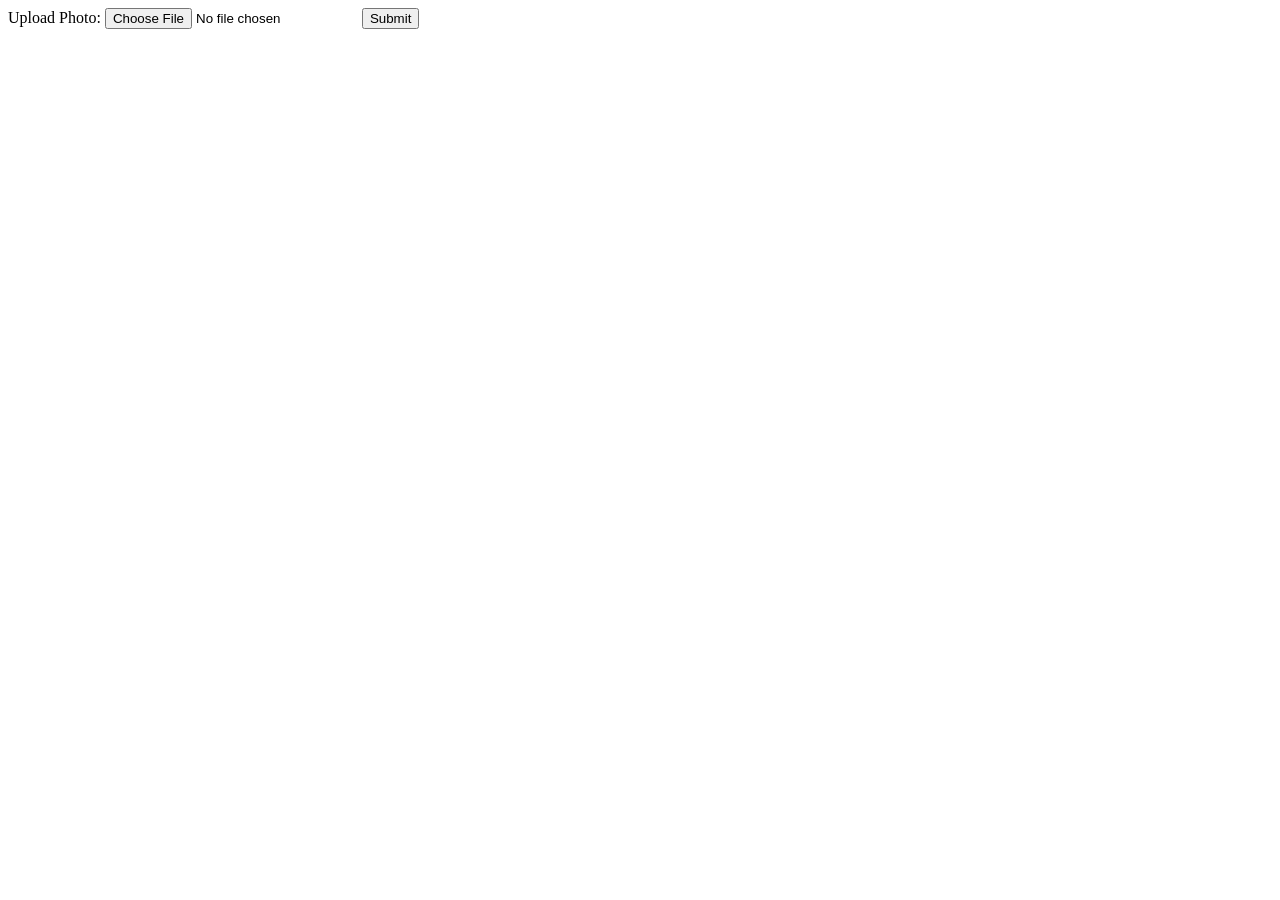
==== index.html @ a8e4d0e5 "Update index.html" ====
<!--<!DOCTYPE html>
<html>
<head>
<title>Job Application System</title>
<meta name="viewport" content="width=device-width, initial-scale=1">

<style>

body{
font-family:Arial;
background:#f4f4f4;
}

.container{
width:500px;
margin:auto;
background:white;
padding:20px;
margin-top:30px;
border-radius:10px;
box-shadow:0 0 10px gray;
}

h2{
text-align:center;
}

input,select{
width:100%;
padding:8px;
margin-top:5px;
margin-bottom:15px;
}

button{
width:100%;
padding:12px;
background:#007bff;
color:white;
border:none;
font-size:16px;
cursor:pointer;
border-radius:5px;
}

button:hover{
background:#0056b3;
}

</style>
</head>

<body>

<div class="container">

<h2>Job Application Form</h2>

<form id="jobForm">

<label>Name</label>
<input type="text" name="name" required>

<label>Father Name</label>
<input type="text" name="father" required>

<label>Mother Name</label>
<input type="text" name="mother">

<label>Email</label>
<input type="email" name="email" required>

<label>Phone Number</label>
<input type="text" name="phone" required>

<label>Aadhar Number</label>
<input type="text" name="adhar">

<label>Date of Birth</label>
<input type="date" name="dob">

<label>Qualification</label>

<select name="qualification">
<option>10th</option>
<option>XI</option>
<option>XII</option>
<option>BA</option>
<option>BSC</option>
<option>BCA</option>
<option>BCOM</option>
<option>MA</option>
<option>MPHIL</option>
<option>PHD</option>
</select>



<button type="submit">Submit Application</button>

</form>

</div>
<script>
const scriptURL = "https://script.google.com/macros/s/AKfycbzyLKXq7OLGSkKJRJ0cyGWlM6X0utHwYhoJd9ADSXGahR2GpONFG03w0EsLis3C3Trw/exec";
const form = document.getElementById("jobForm");

form.addEventListener("submit", async e => {
  e.preventDefault();

  let obj = {};
  for (let [key, value] of new FormData(form).entries()) {
    if (value instanceof File && value.size > 0) {
      obj[key] = await toBase64(value);   // convert file to Base64
    } else {
      obj[key] = value;
    }
  }

  console.log(obj);   // Debug: check Base64 strings in console

  fetch(scriptURL, {
    method: "POST",
    body: JSON.stringify(obj)
  })
  .then(res => res.text())
  .then(() => {
    alert("Application Submitted Successfully");
    form.reset();
  })
  .catch(err => alert("Submission Error: " + err));
});

function toBase64(file) {
  return new Promise((resolve, reject) => {
    const reader = new FileReader();
    reader.onload = () => resolve(reader.result); // "data:image/png;base64,..."
    reader.onerror = reject;
    reader.readAsDataURL(file);
  });
}
</script>



</body>
</html>   --->
<!DOCTYPE html>
<html>
<head>
  <title>Photo Upload</title>
</head>
<body>
  <form id="uploadForm">
    <label>Upload Photo:</label>
    <input type="file" name="photo" accept="image/*" required>
    <button type="submit">Submit</button>
  </form>

  <script>
    const scriptURL = "https://script.google.com/macros/s/AKfycby2Rl6aXGAGJ97c0yC55dz-uzZpXMctiEYjpLvBoqCVL-AJk2IxRICHRo7-F9FUzcsN/exec"; // replace with your Apps Script web app URL
    const form = document.getElementById("uploadForm");

    form.addEventListener("submit", async e => {
      e.preventDefault();

      let obj = {};
      for (let [key, value] of new FormData(form).entries()) {
        if (value instanceof File && value.size > 0) {
          obj[key] = await toBase64(value);
        }
      }

      fetch(scriptURL, {
        method: "POST",
        body: JSON.stringify(obj)
      })
      .then(res => res.text())
      .then(() => {
        alert("Uploaded successfully!");
        form.reset();
      })
      .catch(err => alert("Error: " + err));
    });

    function toBase64(file) {
      return new Promise((resolve, reject) => {
        const reader = new FileReader();
        reader.onload = () => resolve(reader.result);
        reader.onerror = reject;
        reader.readAsDataURL(file);
      });
    }
  </script>
</body>
</html>
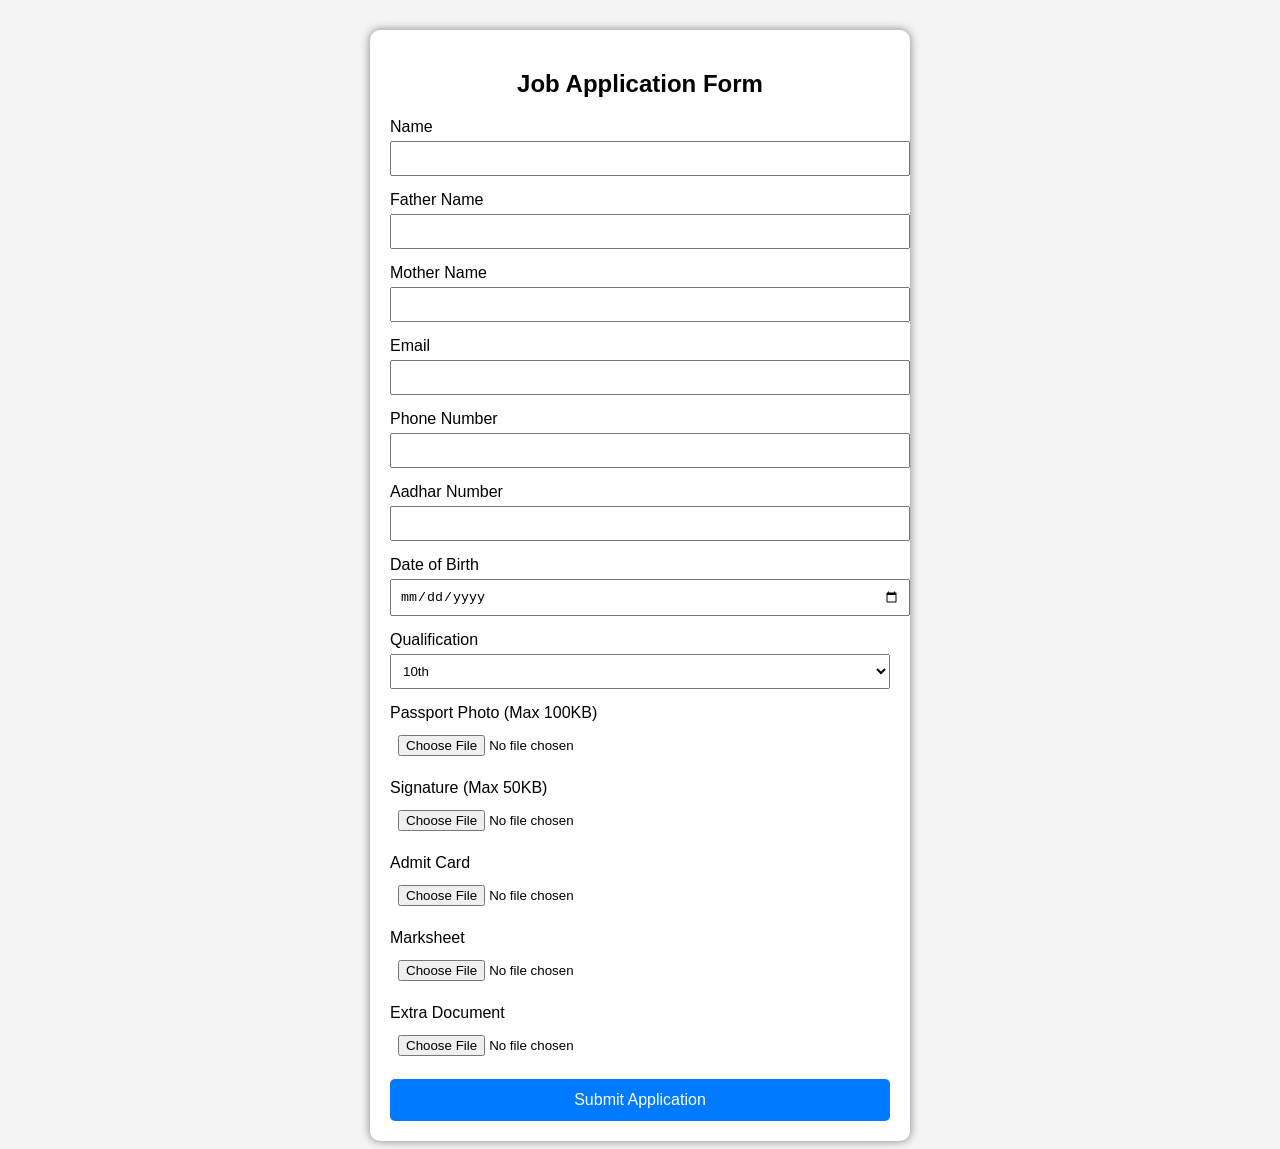
==== commit f9becb93: "Update index.html" ====
--- a/index.html
+++ b/index.html
@@ -1,4 +1,4 @@
-<!--<!DOCTYPE html>
+<!DOCTYPE html>
 <html>
 <head>
 <title>Job Application System</title>
@@ -94,110 +94,63 @@
 <option>PHD</option>
 </select>
 
+<label>Passport Photo (Max 100KB)</label>
+<input type="file" name="photo" required>
 
+<label>Signature (Max 50KB)</label>
+<input type="file" name="sign">
+
+<label>Admit Card</label>
+<input type="file" name="admit">
+
+<label>Marksheet</label>
+<input type="file" name="marksheet">
+
+<label>Extra Document</label>
+<input type="file" name="doc">
 
 <button type="submit">Submit Application</button>
 
 </form>
 
 </div>
+
 <script>
-const scriptURL = "https://script.google.com/macros/s/AKfycbzyLKXq7OLGSkKJRJ0cyGWlM6X0utHwYhoJd9ADSXGahR2GpONFG03w0EsLis3C3Trw/exec";
-const form = document.getElementById("jobForm");
 
-form.addEventListener("submit", async e => {
-  e.preventDefault();
+const scriptURL="https://script.google.com/macros/s/AKfycbyTMyosGRCbiOeI6OX1sepijsMkGzCHAASsylLUFWWQlSST4pEde055gER7_M0wbXDV/exec";
 
-  let obj = {};
-  for (let [key, value] of new FormData(form).entries()) {
-    if (value instanceof File && value.size > 0) {
-      obj[key] = await toBase64(value);   // convert file to Base64
-    } else {
-      obj[key] = value;
-    }
-  }
+const form=document.getElementById("jobForm");
 
-  console.log(obj);   // Debug: check Base64 strings in console
+form.addEventListener("submit",e=>{
 
-  fetch(scriptURL, {
-    method: "POST",
-    body: JSON.stringify(obj)
-  })
-  .then(res => res.text())
-  .then(() => {
-    alert("Application Submitted Successfully");
-    form.reset();
-  })
-  .catch(err => alert("Submission Error: " + err));
+e.preventDefault();
+
+let formData=new FormData(form);
+
+fetch(scriptURL,{
+method:"POST",
+body:formData
+})
+
+.then(res=>res.text())
+.then(data=>{
+
+alert("Application Submitted Successfully");
+
+form.reset();
+
+})
+.catch(error=>{
+
+alert("Submission Error");
+
+console.log(error);
+
 });
 
-function toBase64(file) {
-  return new Promise((resolve, reject) => {
-    const reader = new FileReader();
-    reader.onload = () => resolve(reader.result); // "data:image/png;base64,..."
-    reader.onerror = reject;
-    reader.readAsDataURL(file);
-  });
-}
+});
+
 </script>
 
-
-
 </body>
-</html>   --->
-<!DOCTYPE html>
-<html>
-<head>
-  <title>Photo Upload</title>
-</head>
-<body>
-  <form id="uploadForm">
-    <label>Upload Photo:</label>
-    <input type="file" name="photo" accept="image/*" required>
-    <button type="submit">Submit</button>
-  </form>
-
-  <script>
-    const scriptURL = "https://script.google.com/macros/s/AKfycby2Rl6aXGAGJ97c0yC55dz-uzZpXMctiEYjpLvBoqCVL-AJk2IxRICHRo7-F9FUzcsN/exec"; // replace with your Apps Script web app URL
-    const form = document.getElementById("uploadForm");
-
-    form.addEventListener("submit", async e => {
-      e.preventDefault();
-
-      let obj = {};
-      for (let [key, value] of new FormData(form).entries()) {
-        if (value instanceof File && value.size > 0) {
-          obj[key] = await toBase64(value);
-        }
-      }
-
-      fetch(scriptURL, {
-        method: "POST",
-        body: JSON.stringify(obj)
-      })
-      .then(res => res.text())
-      .then(() => {
-        alert("Uploaded successfully!");
-        form.reset();
-      })
-      .catch(err => alert("Error: " + err));
-    });
-
-    function toBase64(file) {
-      return new Promise((resolve, reject) => {
-        const reader = new FileReader();
-        reader.onload = () => resolve(reader.result);
-        reader.onerror = reject;
-        reader.readAsDataURL(file);
-      });
-    }
-  </script>
-</body>
-</html>
-
-
-
-
-
-
-
+</html> 
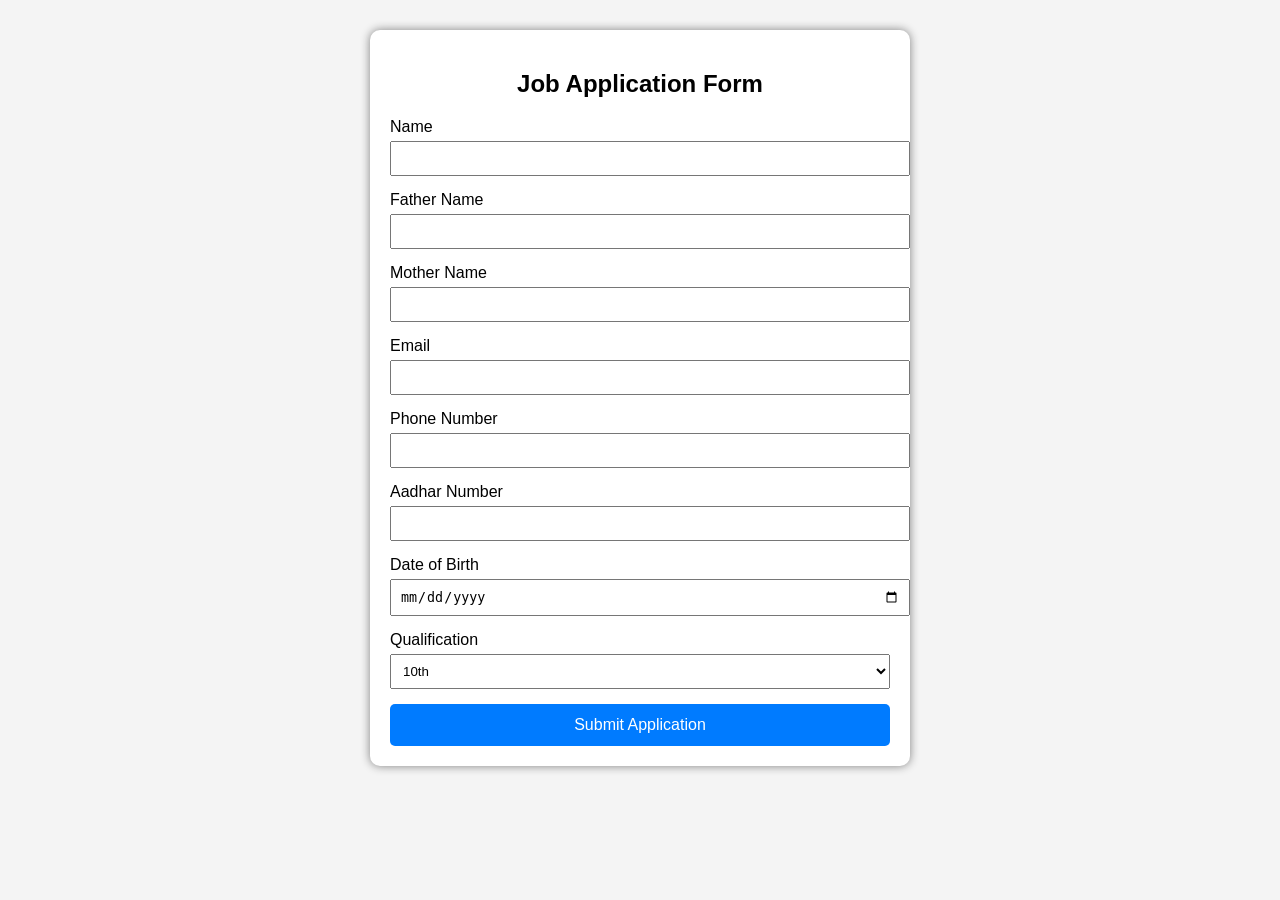
==== commit f5b1b564: "Update index.html" ====
--- a/index.html
+++ b/index.html
@@ -94,21 +94,6 @@
 <option>PHD</option>
 </select>
 
-<label>Passport Photo (Max 100KB)</label>
-<input type="file" name="photo" required>
-
-<label>Signature (Max 50KB)</label>
-<input type="file" name="sign">
-
-<label>Admit Card</label>
-<input type="file" name="admit">
-
-<label>Marksheet</label>
-<input type="file" name="marksheet">
-
-<label>Extra Document</label>
-<input type="file" name="doc">
-
 <button type="submit">Submit Application</button>
 
 </form>
@@ -153,4 +138,4 @@
 </script>
 
 </body>
-</html> 
+</html>
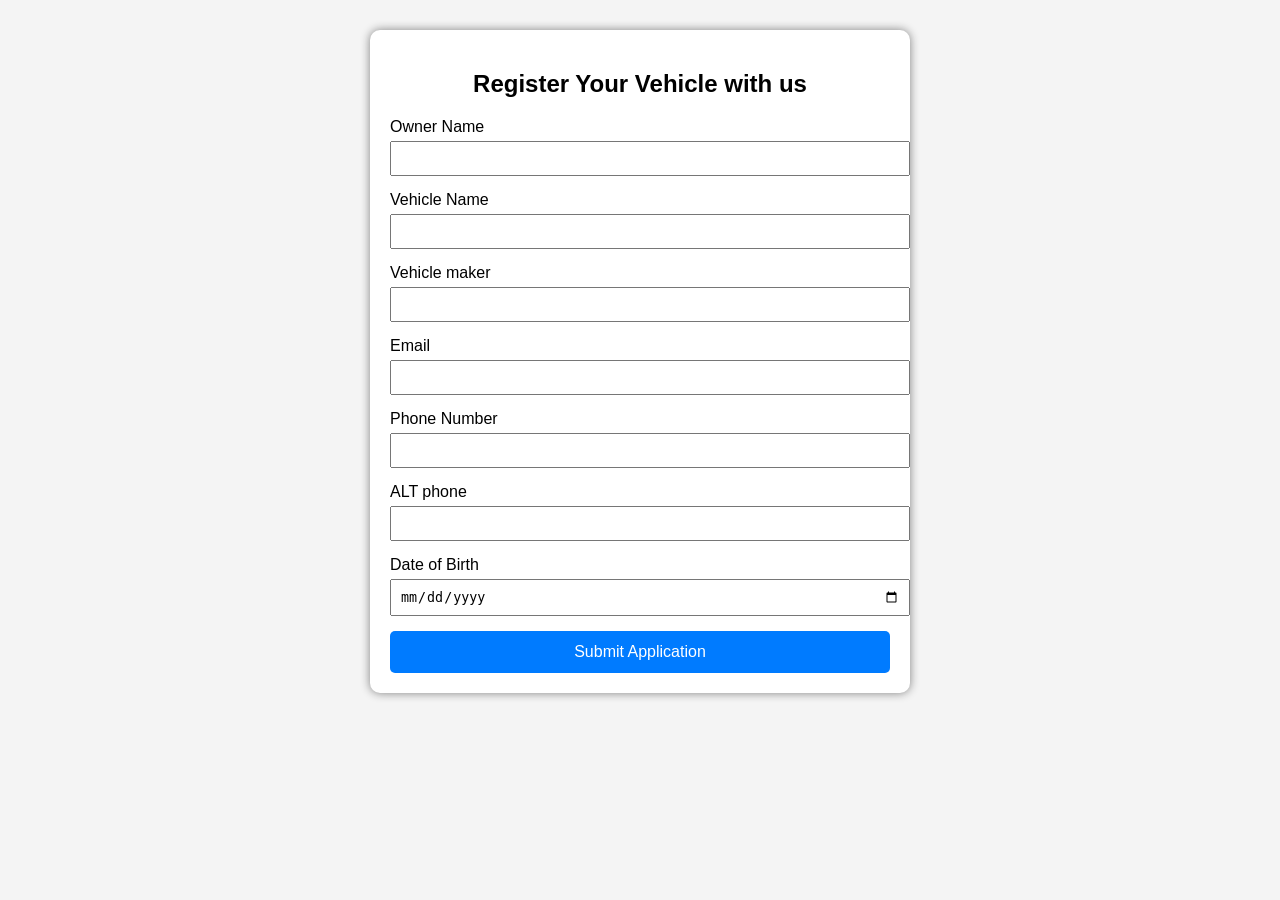
==== commit eb096f3d: "Update index.html" ====
--- a/index.html
+++ b/index.html
@@ -1,7 +1,7 @@
 <!DOCTYPE html>
 <html>
 <head>
-<title>Job Application System</title>
+<title> Vehicle Registration </title>
 <meta name="viewport" content="width=device-width, initial-scale=1">
 
 <style>
@@ -54,17 +54,17 @@
 
 <div class="container">
 
-<h2>Job Application Form</h2>
+<h2>Register Your Vehicle with us </h2>
 
 <form id="jobForm">
 
-<label>Name</label>
+<label> Owner Name</label>
 <input type="text" name="name" required>
 
-<label>Father Name</label>
+<label>Vehicle Name</label>
 <input type="text" name="father" required>
 
-<label>Mother Name</label>
+<label> Vehicle maker </label>
 <input type="text" name="mother">
 
 <label>Email</label>
@@ -73,13 +73,13 @@
 <label>Phone Number</label>
 <input type="text" name="phone" required>
 
-<label>Aadhar Number</label>
+<label> ALT phone </label>
 <input type="text" name="adhar">
 
 <label>Date of Birth</label>
 <input type="date" name="dob">
 
-<label>Qualification</label>
+<!--<label> Seat Capacity </label>
 
 <select name="qualification">
 <option>10th</option>
@@ -93,7 +93,7 @@
 <option>MPHIL</option>
 <option>PHD</option>
 </select>
-
+--->
 <button type="submit">Submit Application</button>
 
 </form>
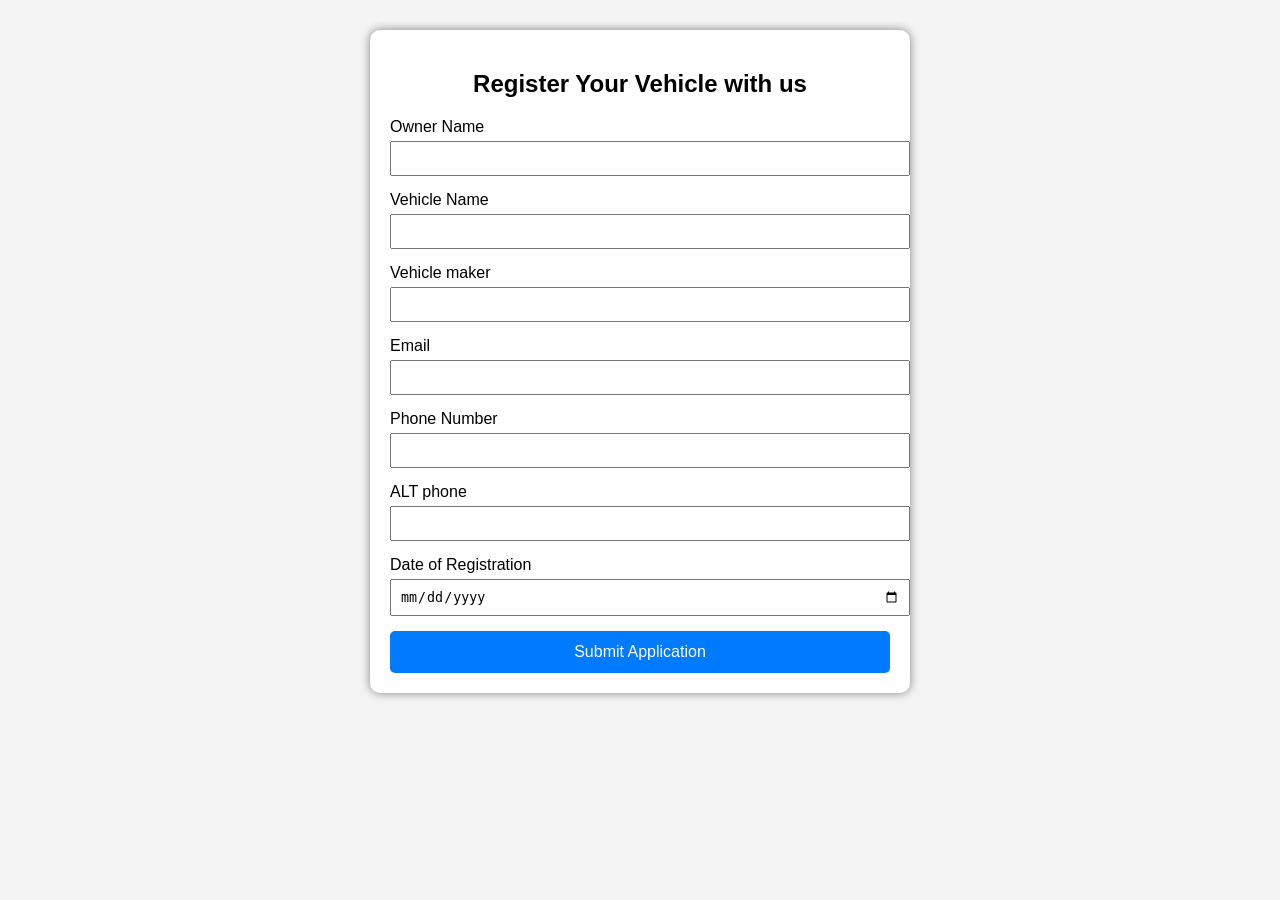
==== commit aca57819: "Update index.html" ====
--- a/index.html
+++ b/index.html
@@ -76,7 +76,7 @@
 <label> ALT phone </label>
 <input type="text" name="adhar">
 
-<label>Date of Birth</label>
+<label>Date of   Registration </label>
 <input type="date" name="dob">
 
 <!--<label> Seat Capacity </label>
